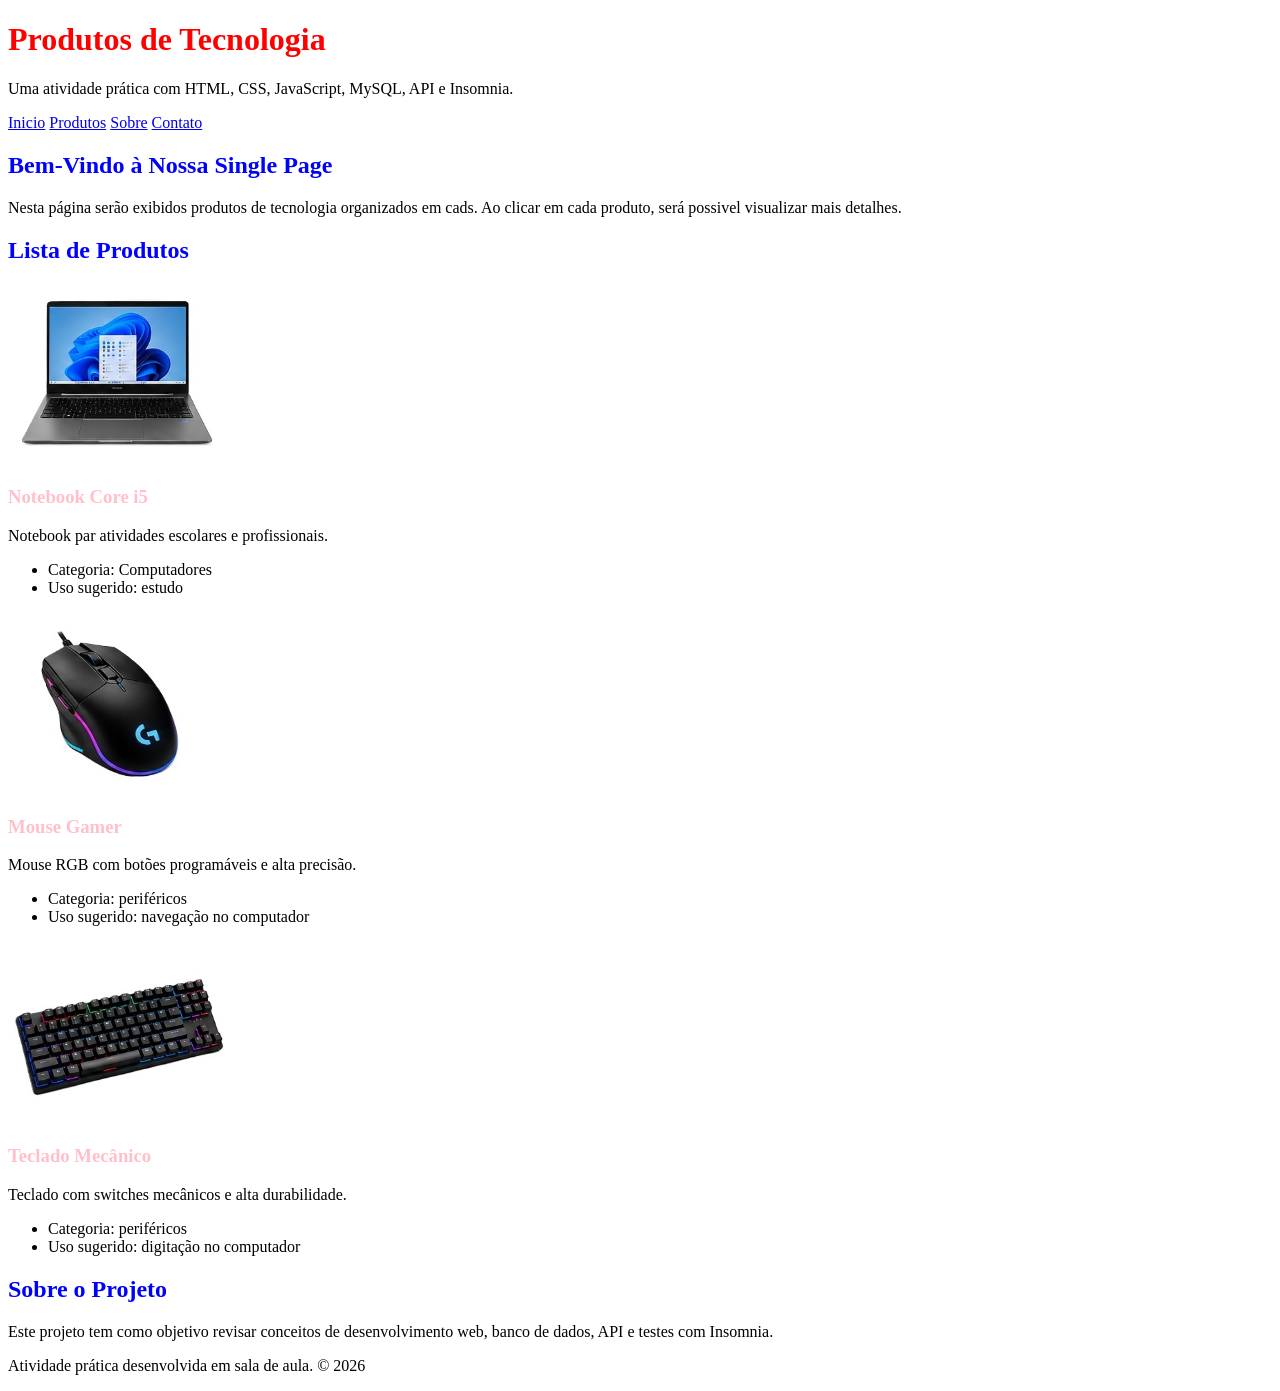
==== index.html @ 00546bfa "Criados os primeiros produtos e inciado o CSS" ====
<!doctype html>

<html lang="pt_BR">
  <head>
    <meta charset="UTF-8" />
    <meta name="viewport" content="width=device-width, initial-scale=1.0" />
    <title>Single Page - Produtos de Tecnologia</title>
    <link rel="stylesheet" href="style.css" />
  </head>

  <body>
    <header>
      <!--Cabeçalho-->
      <h1>Produtos de Tecnologia</h1>

      <p>
        Uma atividade prática com HTML, CSS, JavaScript, MySQL, API e Insomnia.
      </p>
    </header>

    <nav>
      <!--Area de Navegação-->

      <a href="#inicio">Inicio</a>
      <a href="#produtos">Produtos</a>
      <a href="#sobre">Sobre</a>
      <a href="contato.html">Contato</a>
    </nav>

    <main>
      <!--Corpo do Site-->

      <section id="inicio">
        <!--Seção-->
        <!--<article> Cria Subseções-->
        <h2>Bem-Vindo à Nossa Single Page</h2>
        <p>
          Nesta página serão exibidos produtos de tecnologia organizados em
          cads. Ao clicar em cada produto, será possivel visualizar mais
          detalhes.
        </p>
      </section>

      <section id="produtos">
        <!--Seção dos Produtos-->
        <h2>Lista de Produtos</h2>

        <article>
          <!--Representa o primeiro Produto-->
          <img
            src="imagens/notebook-core-i5.jpg"
            alt="Notebook aberto, com teclado e tela visíveis."
            width="220"
            height="180"
          />
          <h3>Notebook Core i5</h3>
          <p>Notebook par atividades escolares e profissionais.</p>
          <ul>
            <li>Categoria: Computadores</li>
            <li>Uso sugerido: estudo</li>
          </ul>
        </article>

        <article>
          <!--Mouse-->
          <img
            src="imagens/mouse-gamer.jpg"
            alt="Mouse preto com cabo e detalhes coloridos."
            width="220"
            height="180"
          />
          <h3>Mouse Gamer</h3>
          <p>Mouse RGB com botões programáveis e alta precisão.</p>

          <ul>
            <li>Categoria: periféricos</li>
            <li>Uso sugerido: navegação no computador</li>
          </ul>
        </article>

        <article>
          <!--Teclado-->
          <img
            src="imagens/teclado-mecanico.jpg"
            alt="Teclado preto com teclas e iluminação
          colorida."
            width="220"
            height="180"
          />
          <h3>Teclado Mecânico</h3>
          <p>Teclado com switches mecânicos e alta durabilidade.</p>
          <ul>
            <li>Categoria: periféricos</li>
            <li>Uso sugerido: digitação no computador</li>
          </ul>
        </article>
      </section>

      <section id="sobre">
        <h2>Sobre o Projeto</h2>
        <p>
          Este projeto tem como objetivo revisar conceitos de desenvolvimento
          web, banco de dados, API e testes com Insomnia.
        </p>
      </section>

      <footer>
        <!--rodapé-->
        <p>Atividade prática desenvolvida em sala de aula. &copy 2026</p>
      </footer>
    </main>
  </body>
</html>
---- style.css ----
/*comentario em linha*/
/*em bloco
*/
h1 {
    color: red;
}

h2 {
    color: blue;
}

h3{
    color: pink;
}
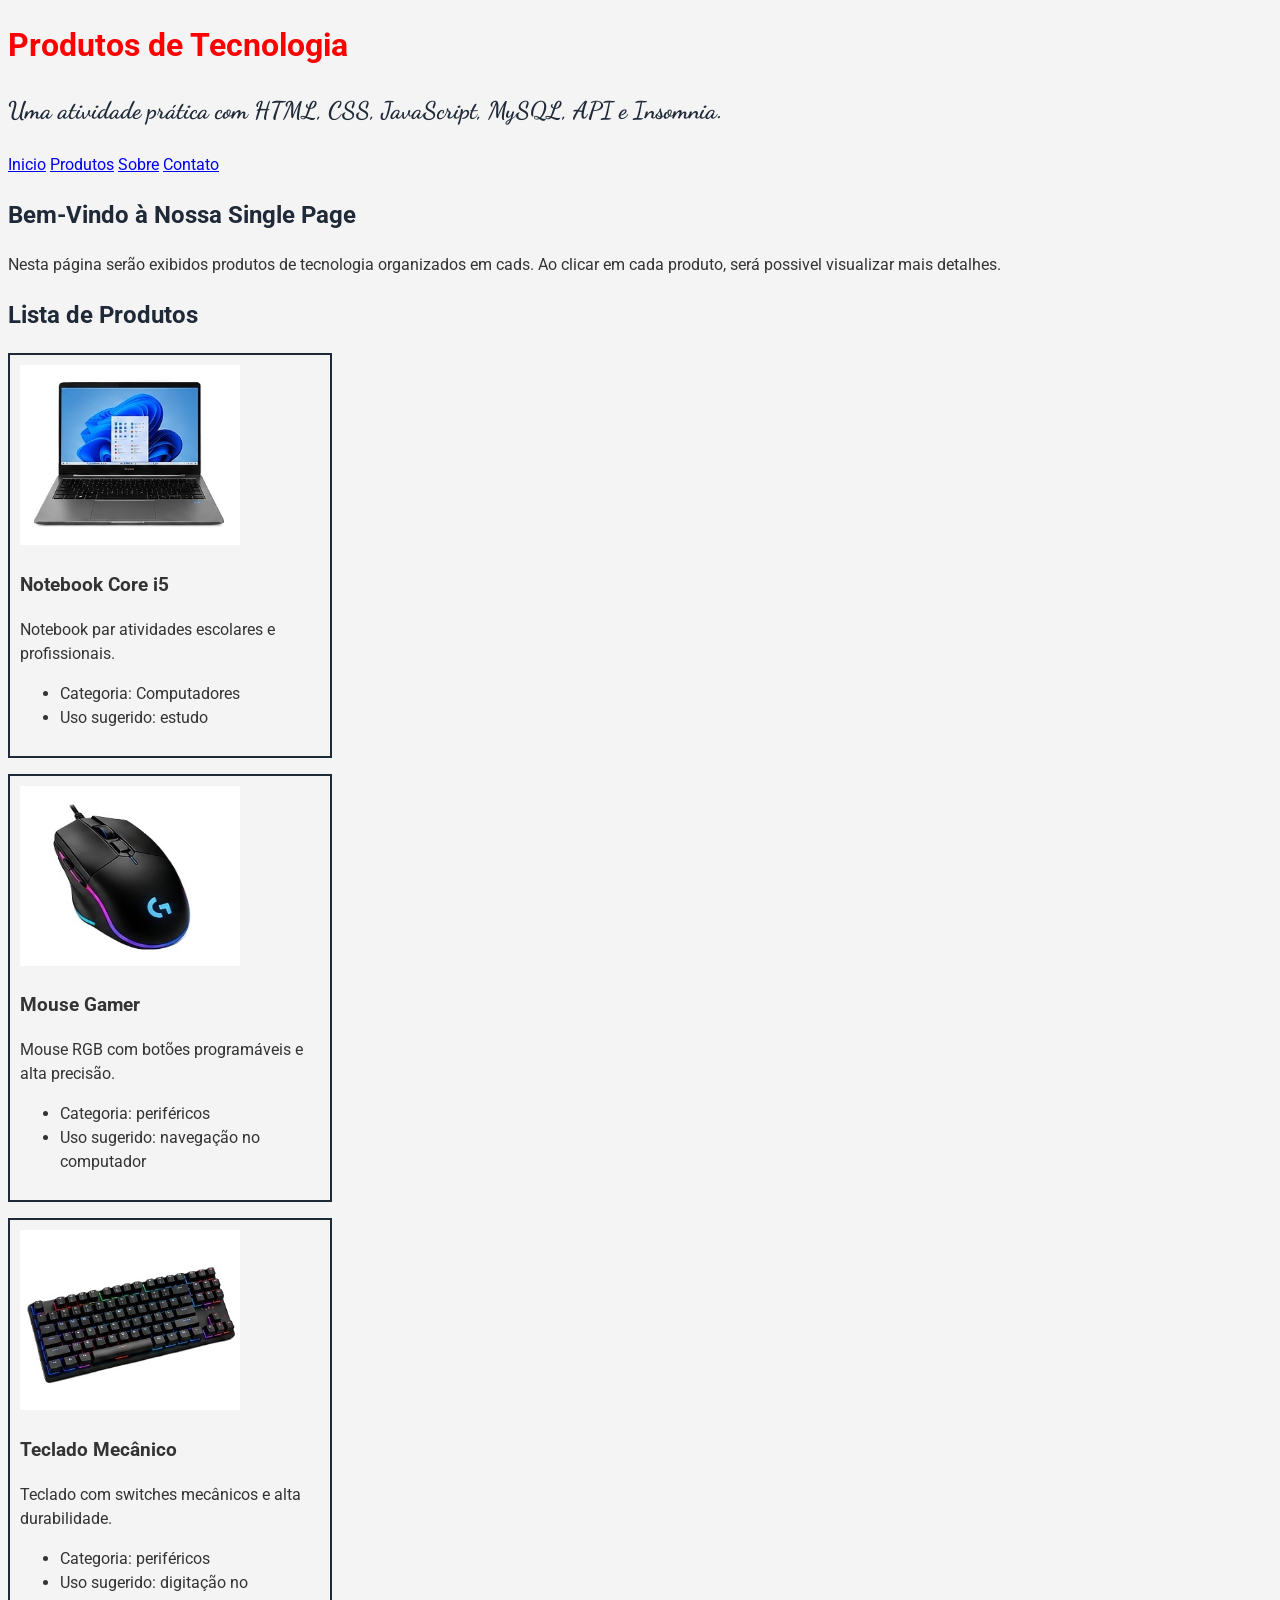
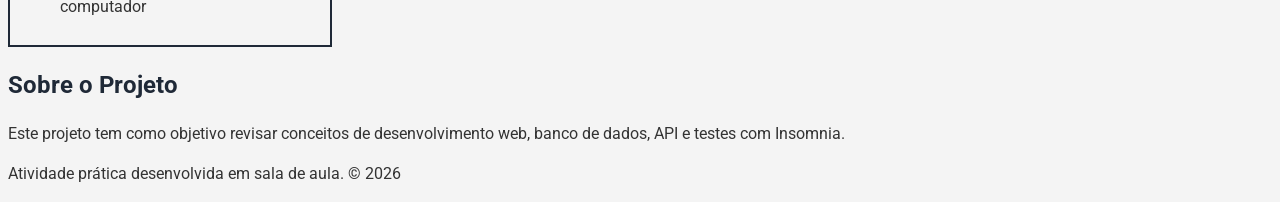
==== commit afe81290: "Importação de Fonts e criação de class" ====
--- a/index.html
+++ b/index.html
@@ -5,6 +5,13 @@
     <meta charset="UTF-8" />
     <meta name="viewport" content="width=device-width, initial-scale=1.0" />
     <title>Single Page - Produtos de Tecnologia</title>
+    <!-- Imoprtação de Fonte no HTML
+    <link rel="preconnect" href="https://fonts.googleapis.com" />
+    <link rel="preconnect" href="https://fonts.gstatic.com" crossorigin />
+    <link
+      href="https://fonts.googleapis.com/css2?family=Roboto:ital,wght@0,100..900;1,100..900&display=swap"
+      rel="stylesheet"
+    />-->
     <link rel="stylesheet" href="style.css" />
   </head>
 
@@ -13,7 +20,7 @@
       <!--Cabeçalho-->
       <h1>Produtos de Tecnologia</h1>
 
-      <p>
+      <p class="destaque">
         Uma atividade prática com HTML, CSS, JavaScript, MySQL, API e Insomnia.
       </p>
     </header>
@@ -109,5 +116,8 @@
         <p>Atividade prática desenvolvida em sala de aula. &copy 2026</p>
       </footer>
     </main>
+    <style>
+
+    </style>
   </body>
 </html>
--- a/style.css
+++ b/style.css
@@ -1,14 +1,40 @@
 /*comentario em linha*/
 /*em bloco
 */
+/*Importação de Fonte via CSS*/
+@import url('https://fonts.googleapis.com/css2?family=Roboto:ital,wght@0,100..900;1,100..900&display=swap');
+@import url('https://fonts.googleapis.com/css2?family=Dancing+Script:wght@400..700&display=swap');
+
+/*Aparência incial do Catálogo*/
+
 h1 {
-    color: red;
+    color: red; /*Cor da Fonte*/
+}
+
+body {
+  font-family: "Roboto", sans-serif; /*Fonte importada e fonte alternativa*/
+  font-size: 16px; /*Tamanho da Fonte*/
+  line-height: 1.5; /*Espaçamento de Linhas*/
+  color:#333333; /*Cor da Fonte*/
+  background-color:#f4f4f4; /*Cor do Fundo*/
 }
 
 h2 {
-    color: blue;
+    color: #1f2937; /*Cor da Fonte*/
 }
 
-h3{
-    color: pink;
+/*quado for chamar uma class 
+utilizamos o . e o nome criado para a class*/
+.destaque {
+    color: #1F2937; /*Cor da Fonte*/
+    font-weight:bold ; /*Peso da Fonte*/
+    font-family: "Dancing Script", cursive; /*Fonte importada e fonte alternativa*/
+    font-size: 24px; /*Tamanho da Fonte*/
+}
+
+article {
+    border: 2px solid #1F2937; /*Adiciona borda*/
+    padding: 10px; /*espaçamento interno - superior, direito, inferior e esquerdo*/
+    margin-bottom: 16px; /*Define margem inferiro*/
+    width: 300px; /*Define a largura*/
 }
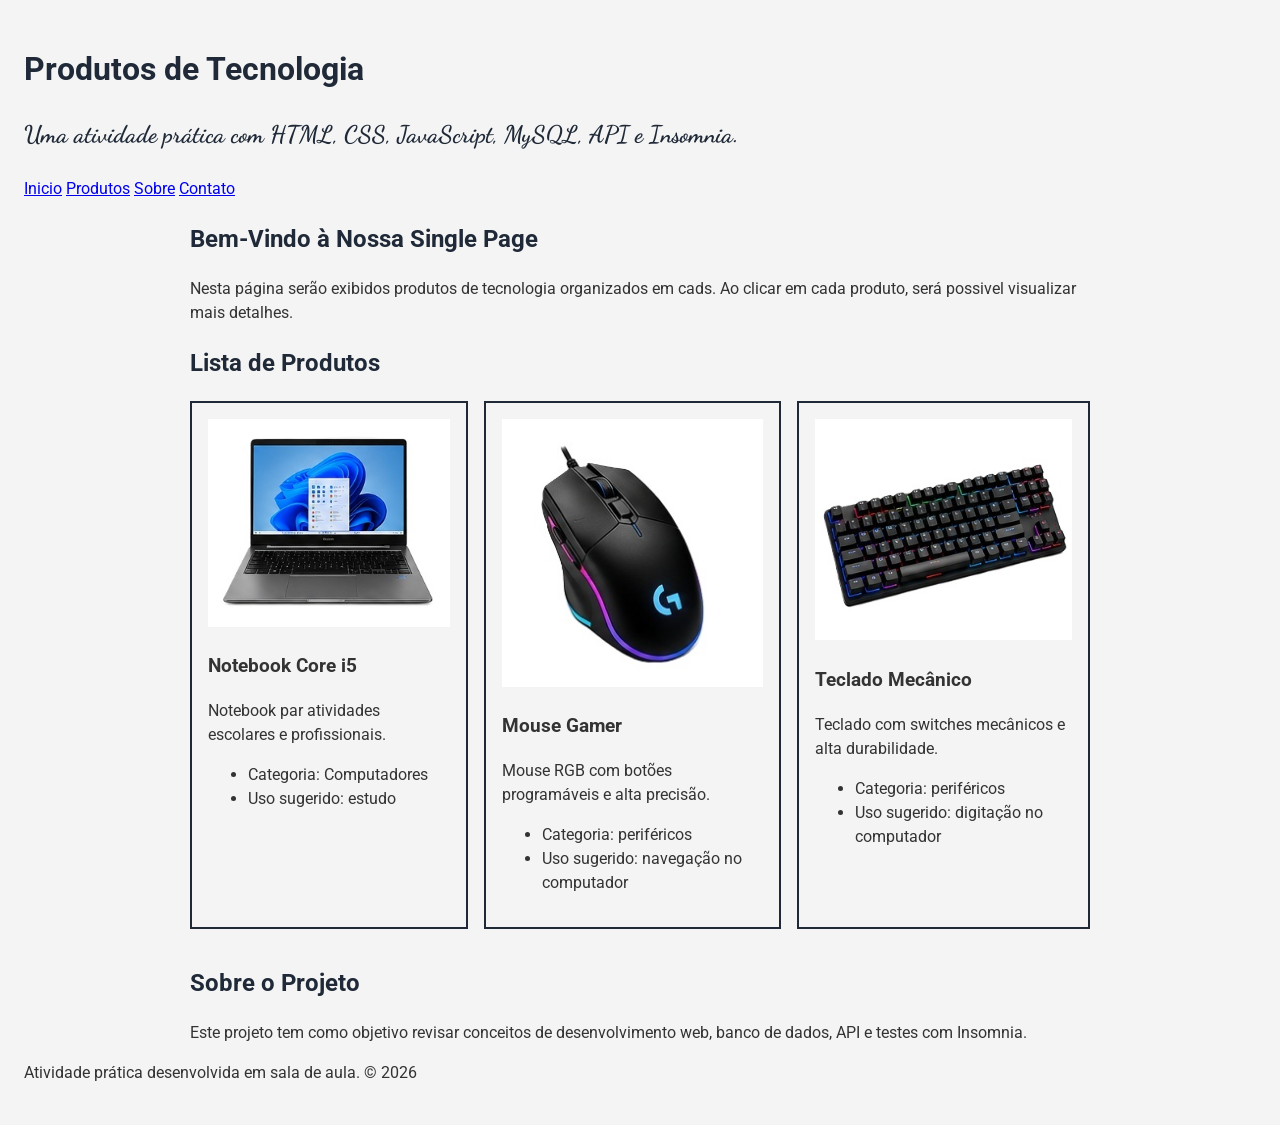
==== commit 5d7b5233: "Criado Div nos produtos e modificado o Display para flex" ====
--- a/index.html
+++ b/index.html
@@ -52,13 +52,14 @@
         <!--Seção dos Produtos-->
         <h2>Lista de Produtos</h2>
 
+        <div class="lista-produtos">
         <article>
           <!--Representa o primeiro Produto-->
           <img
             src="imagens/notebook-core-i5.jpg"
             alt="Notebook aberto, com teclado e tela visíveis."
-            width="220"
-            height="180"
+            width="318"
+            height="273"
           />
           <h3>Notebook Core i5</h3>
           <p>Notebook par atividades escolares e profissionais.</p>
@@ -73,8 +74,8 @@
           <img
             src="imagens/mouse-gamer.jpg"
             alt="Mouse preto com cabo e detalhes coloridos."
-            width="220"
-            height="180"
+            width="318"
+            height="273"
           />
           <h3>Mouse Gamer</h3>
           <p>Mouse RGB com botões programáveis e alta precisão.</p>
@@ -91,8 +92,8 @@
             src="imagens/teclado-mecanico.jpg"
             alt="Teclado preto com teclas e iluminação
           colorida."
-            width="220"
-            height="180"
+            width="318"
+            height="273"
           />
           <h3>Teclado Mecânico</h3>
           <p>Teclado com switches mecânicos e alta durabilidade.</p>
@@ -101,6 +102,7 @@
             <li>Uso sugerido: digitação no computador</li>
           </ul>
         </article>
+        </div>
       </section>
 
       <section id="sobre">
@@ -110,14 +112,10 @@
           web, banco de dados, API e testes com Insomnia.
         </p>
       </section>
-
-      <footer>
-        <!--rodapé-->
-        <p>Atividade prática desenvolvida em sala de aula. &copy 2026</p>
-      </footer>
     </main>
-    <style>
-
-    </style>
+    <footer>
+      <!--rodapé-->
+      <p>Atividade prática desenvolvida em sala de aula. &copy 2026</p>
+    </footer>
   </body>
 </html>
--- a/style.css
+++ b/style.css
@@ -2,39 +2,58 @@
 /*em bloco
 */
 /*Importação de Fonte via CSS*/
-@import url('https://fonts.googleapis.com/css2?family=Roboto:ital,wght@0,100..900;1,100..900&display=swap');
-@import url('https://fonts.googleapis.com/css2?family=Dancing+Script:wght@400..700&display=swap');
+@import url("https://fonts.googleapis.com/css2?family=Roboto:ital,wght@0,100..900;1,100..900&display=swap");
+@import url("https://fonts.googleapis.com/css2?family=Dancing+Script:wght@400..700&display=swap");
 
 /*Aparência incial do Catálogo*/
 
-h1 {
-    color: red; /*Cor da Fonte*/
-}
-
 body {
+  margin: 0; /* Zera as margems apliando - superior, direito, inferior e esquerdo*/
+  padding: 24px; /*espaçamento interno - superior, direito, inferior e esquerdo*/
   font-family: "Roboto", sans-serif; /*Fonte importada e fonte alternativa*/
   font-size: 16px; /*Tamanho da Fonte*/
   line-height: 1.5; /*Espaçamento de Linhas*/
-  color:#333333; /*Cor da Fonte*/
-  background-color:#f4f4f4; /*Cor do Fundo*/
+  color: #333333; /*Cor da Fonte*/
+  background-color: #f4f4f4; /*Cor do Fundo*/
+}
+
+main{
+    max-width: 900px; /*Define o espaço maximo da largura */
+    margin: 0 auto; /*Zera a margem superior/inferior e deixa automatica a direita/esquerda */
+}
+
+h1 {
+  color:#1f2937 /*Cor da Fonte*/
 }
 
 h2 {
-    color: #1f2937; /*Cor da Fonte*/
+  color: #1f2937; /*Cor da Fonte*/
 }
 
 /*quado for chamar uma class 
 utilizamos o . e o nome criado para a class*/
 .destaque {
-    color: #1F2937; /*Cor da Fonte*/
-    font-weight:bold ; /*Peso da Fonte*/
-    font-family: "Dancing Script", cursive; /*Fonte importada e fonte alternativa*/
-    font-size: 24px; /*Tamanho da Fonte*/
+  color: #1f2937; /*Cor da Fonte*/
+  font-weight: bold; /*Peso da Fonte*/
+  font-family:
+    "Dancing Script", cursive; /*Fonte importada e fonte alternativa*/
+  font-size: 24px; /*Tamanho da Fonte*/
 }
 
 article {
-    border: 2px solid #1F2937; /*Adiciona borda*/
-    padding: 10px; /*espaçamento interno - superior, direito, inferior e esquerdo*/
-    margin-bottom: 16px; /*Define margem inferiro*/
-    width: 300px; /*Define a largura*/
+  border: 2px solid #1f2937; /*Adiciona borda*/
+  padding: 16px; /*espaçamento interno - superior, direito, inferior e esquerdo*/
+  margin-bottom: 16px; /*Define margem inferiro*/
+  width: auto; /*Define a largura*/
+  box-sizing: border-box; /*Garante que o tamanho fique dentro do tamanho definido*/
+}
+
+img {
+    max-width: 100%; /*Ocupa largura maxima disponivel no elemento*/
+    height: auto; /*Define automatico de acodo com a largura*/
+}
+
+.lista-produtos{
+    display: flex;/*Muda o Display para Flexivel, colocando os elementos lado a lado*/
+    gap: 16px; /* Cria espaçamento entre os elementos*/
 }
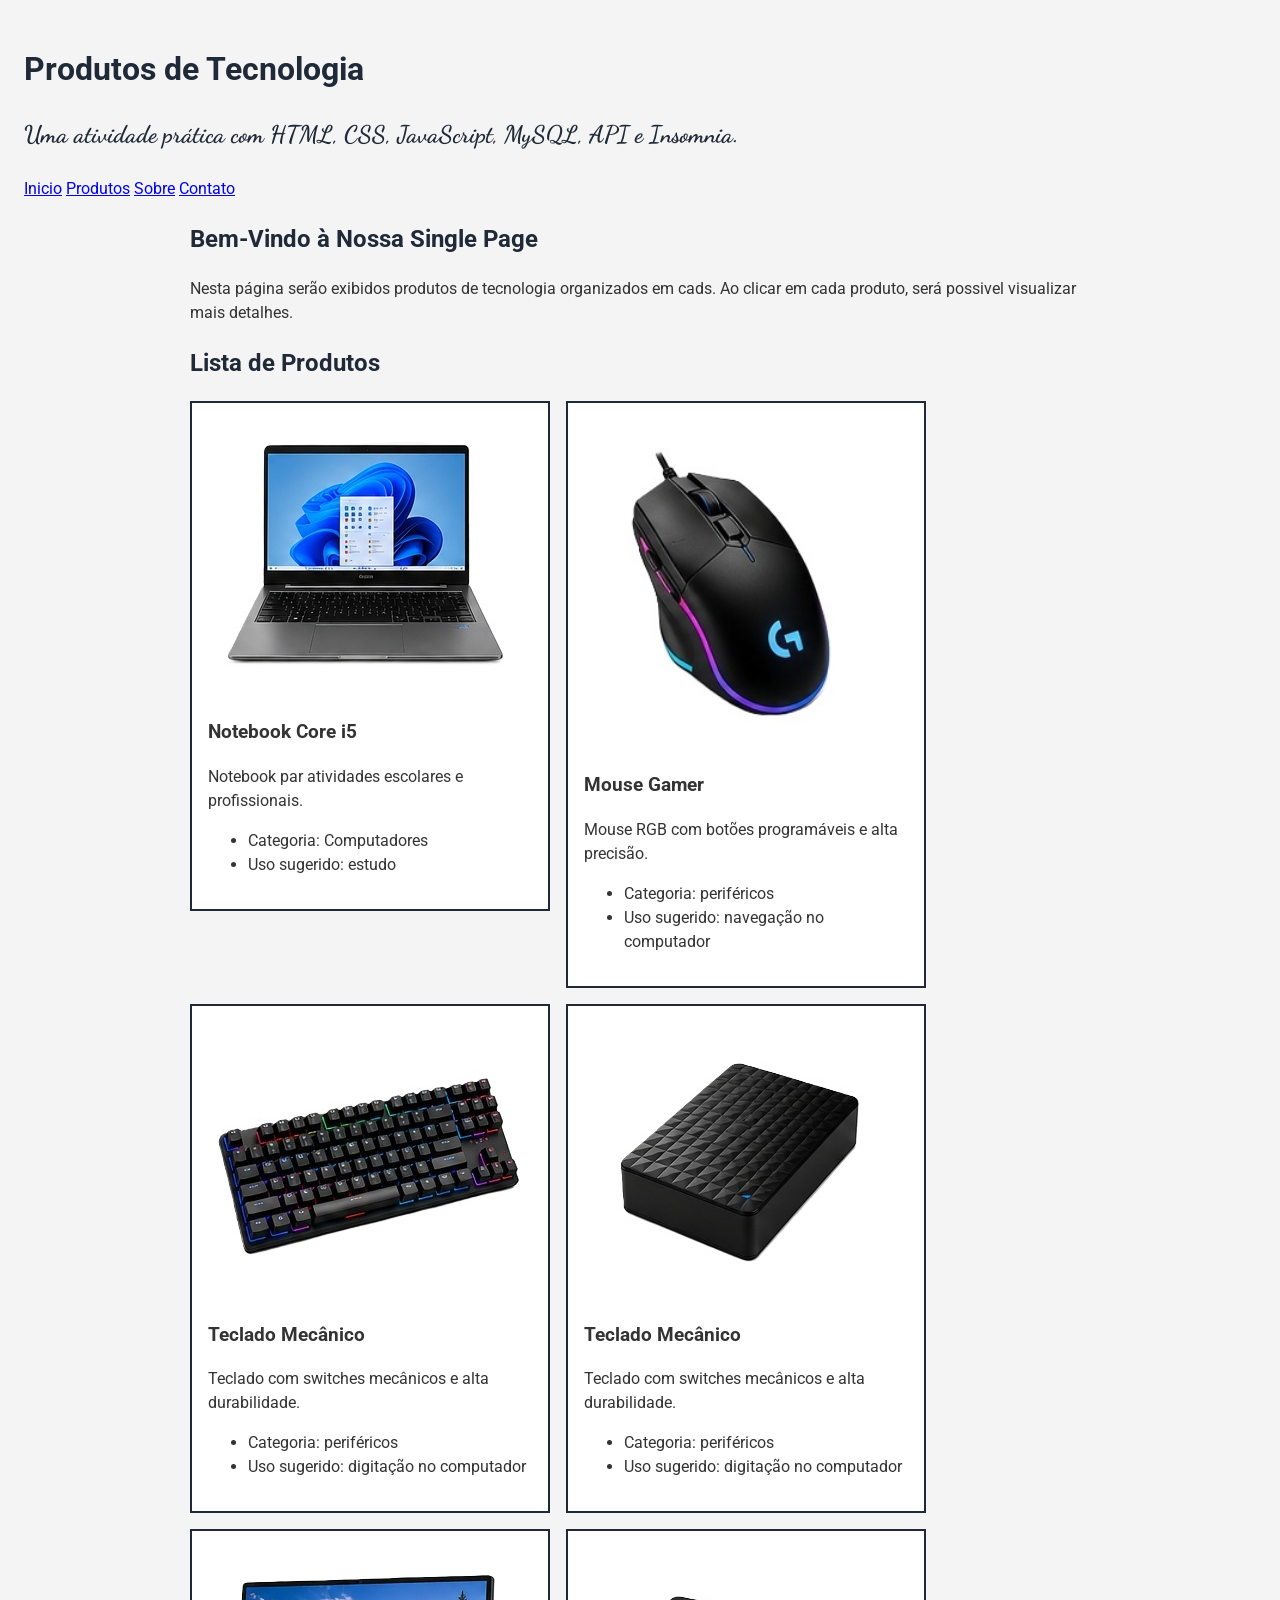
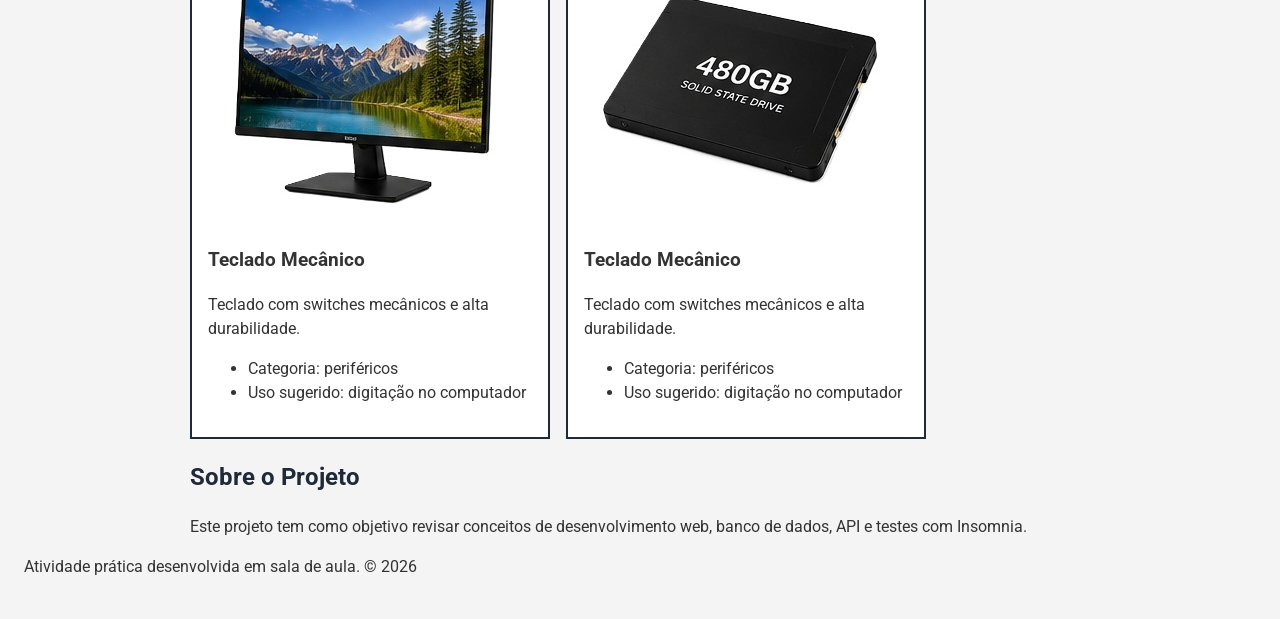
==== commit 7128ef86: "Controlado a quebra da Linha e alinhado com flex-start" ====
--- a/index.html
+++ b/index.html
@@ -102,6 +102,57 @@
             <li>Uso sugerido: digitação no computador</li>
           </ul>
         </article>
+
+        <article>
+          <!--Teclado-->
+          <img
+            src="imagens/hd-externo-1tb.jpg"
+            alt="Teclado preto com teclas e iluminação
+          colorida."
+            width="318"
+            height="273"
+          />
+          <h3>Teclado Mecânico</h3>
+          <p>Teclado com switches mecânicos e alta durabilidade.</p>
+          <ul>
+            <li>Categoria: periféricos</li>
+            <li>Uso sugerido: digitação no computador</li>
+          </ul>
+        </article>
+
+        <article>
+          <!--Teclado-->
+          <img
+            src="imagens/monitor-24-polegadas.jpg"
+            alt="Teclado preto com teclas e iluminação
+          colorida."
+            width="318"
+            height="273"
+          />
+          <h3>Teclado Mecânico</h3>
+          <p>Teclado com switches mecânicos e alta durabilidade.</p>
+          <ul>
+            <li>Categoria: periféricos</li>
+            <li>Uso sugerido: digitação no computador</li>
+          </ul>
+        </article>
+
+        <article>
+          <!--Teclado-->
+          <img
+            src="imagens/ssd-480gb.jpg"
+            alt="Teclado preto com teclas e iluminação
+          colorida."
+            width="318"
+            height="273"
+          />
+          <h3>Teclado Mecânico</h3>
+          <p>Teclado com switches mecânicos e alta durabilidade.</p>
+          <ul>
+            <li>Categoria: periféricos</li>
+            <li>Uso sugerido: digitação no computador</li>
+          </ul>
+        </article>
         </div>
       </section>
 
--- a/style.css
+++ b/style.css
@@ -17,13 +17,13 @@
   background-color: #f4f4f4; /*Cor do Fundo*/
 }
 
-main{
-    max-width: 900px; /*Define o espaço maximo da largura */
-    margin: 0 auto; /*Zera a margem superior/inferior e deixa automatica a direita/esquerda */
+main {
+  max-width: 900px; /*Define o espaço maximo da largura */
+  margin: 0 auto; /*Zera a margem superior/inferior e deixa automatica a direita/esquerda */
 }
 
 h1 {
-  color:#1f2937 /*Cor da Fonte*/
+  color: #1f2937; /*Cor da Fonte*/
 }
 
 h2 {
@@ -43,17 +43,21 @@
 article {
   border: 2px solid #1f2937; /*Adiciona borda*/
   padding: 16px; /*espaçamento interno - superior, direito, inferior e esquerdo*/
-  margin-bottom: 16px; /*Define margem inferiro*/
-  width: auto; /*Define a largura*/
+  margin-bottom: 0; /*Define margem inferiro*/
+  width: 360px; /*Define a largura*/
+  max-width: 100%; /*Ocupa o espaço disponivel*/
   box-sizing: border-box; /*Garante que o tamanho fique dentro do tamanho definido*/
+  background-color: #ffffff; /*Cor do Fundo*/
 }
 
 img {
-    max-width: 100%; /*Ocupa largura maxima disponivel no elemento*/
-    height: auto; /*Define automatico de acodo com a largura*/
+  max-width: 100%; /*Ocupa largura maxima disponivel no elemento*/
+  height: auto; /*Define automatico de acodo com a largura*/
 }
 
-.lista-produtos{
-    display: flex;/*Muda o Display para Flexivel, colocando os elementos lado a lado*/
-    gap: 16px; /* Cria espaçamento entre os elementos*/
-}+.lista-produtos {
+  display: flex; /*Muda o Display para Flexivel, colocando os elementos lado a lado*/
+  gap: 16px; /* Cria espaçamento entre os elementos*/
+  flex-wrap: wrap; /*controla a quebra de linha */
+  align-items: flex-start;
+}
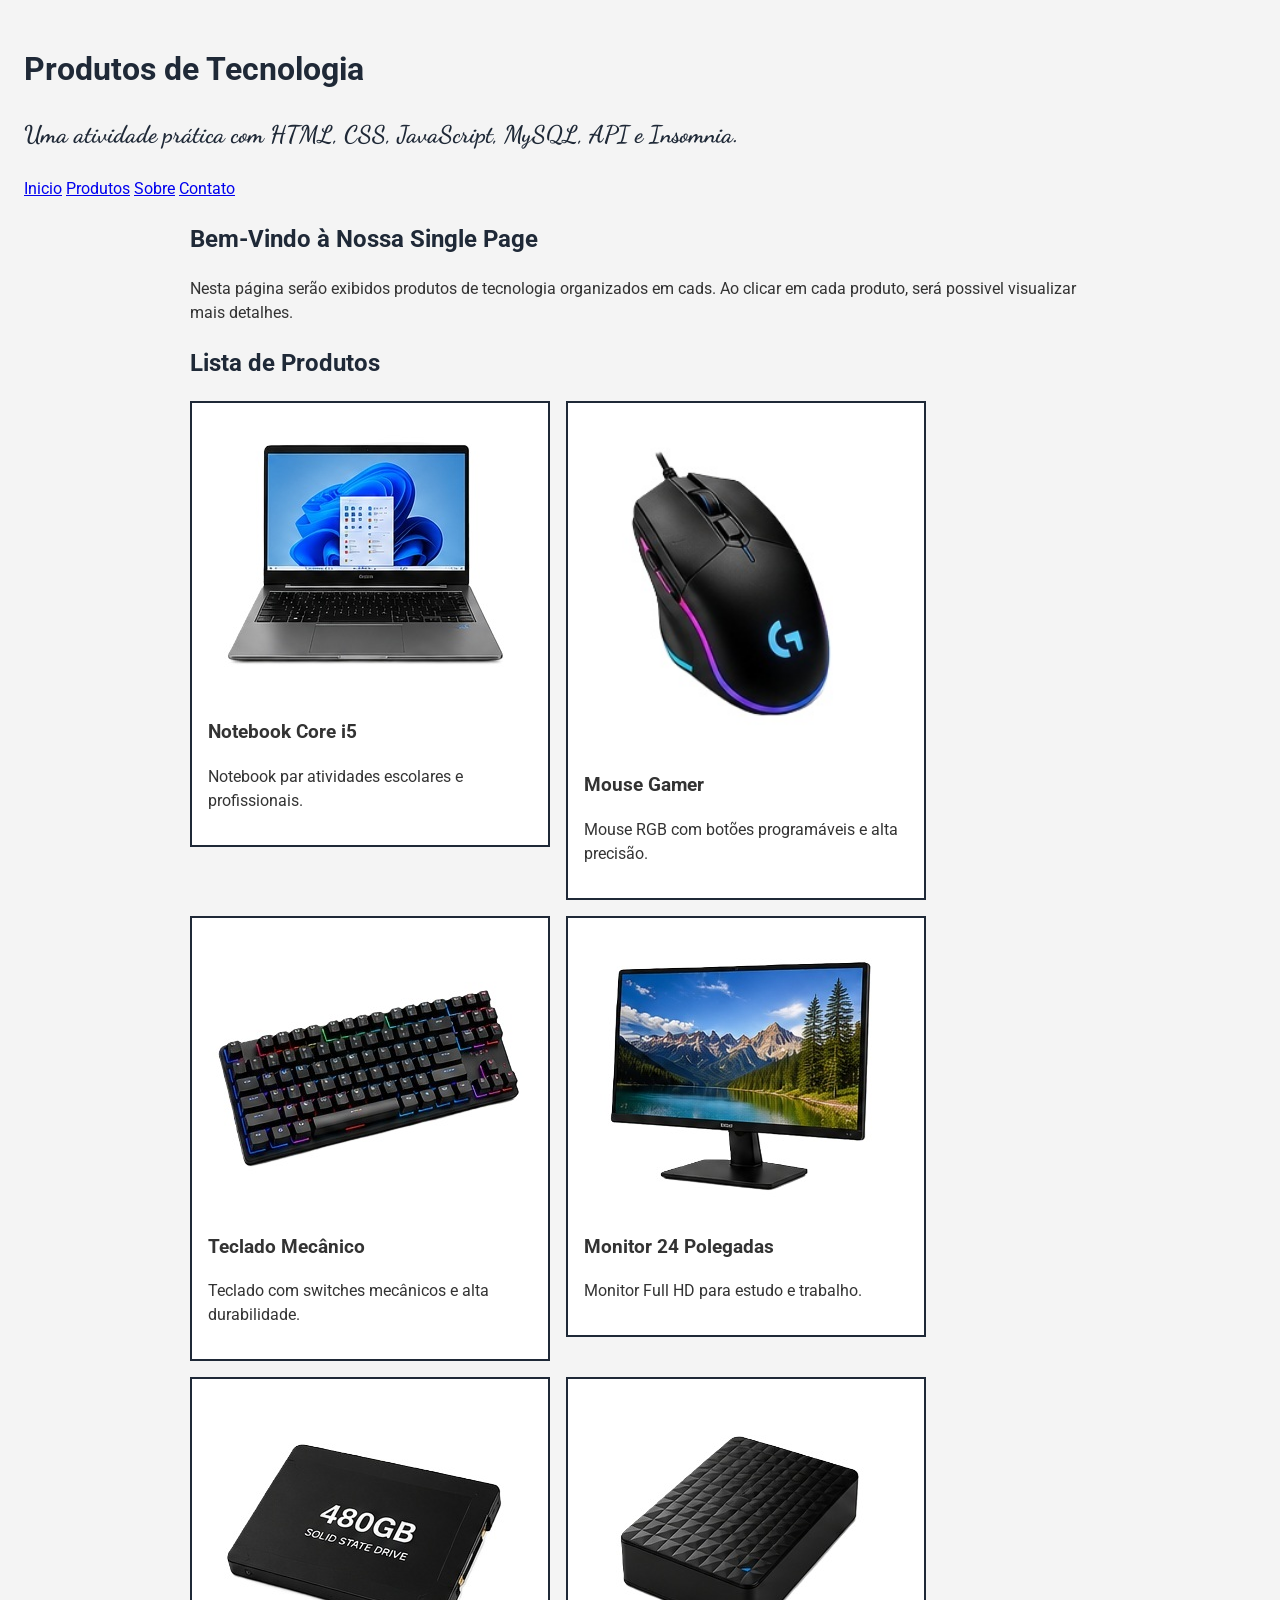
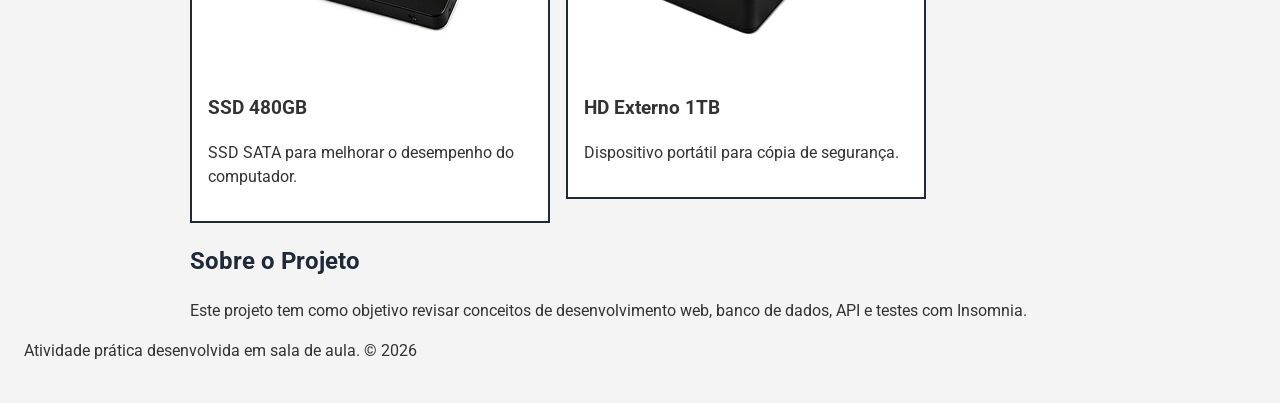
==== commit b2735be7: "Romevido lista dos produtos e organizado nome, imagem, titulo e alternativo a imgem" ====
--- a/index.html
+++ b/index.html
@@ -53,106 +53,79 @@
         <h2>Lista de Produtos</h2>
 
         <div class="lista-produtos">
-        <article>
-          <!--Representa o primeiro Produto-->
-          <img
-            src="imagens/notebook-core-i5.jpg"
-            alt="Notebook aberto, com teclado e tela visíveis."
-            width="318"
-            height="273"
-          />
-          <h3>Notebook Core i5</h3>
-          <p>Notebook par atividades escolares e profissionais.</p>
-          <ul>
-            <li>Categoria: Computadores</li>
-            <li>Uso sugerido: estudo</li>
-          </ul>
-        </article>
+          <article>
+            <!--Representa o primeiro Produto-->
+            <!--Notebook-->
+            <img
+              src="imagens/notebook-core-i5.jpg"
+              alt="Notebook aberto, com teclado e tela visíveis."
+              width="318"
+              height="273"
+            />
+            <h3>Notebook Core i5</h3>
+            <p>Notebook par atividades escolares e profissionais.</p>
+          </article>
 
-        <article>
-          <!--Mouse-->
-          <img
-            src="imagens/mouse-gamer.jpg"
-            alt="Mouse preto com cabo e detalhes coloridos."
-            width="318"
-            height="273"
-          />
-          <h3>Mouse Gamer</h3>
-          <p>Mouse RGB com botões programáveis e alta precisão.</p>
+          <article>
+            <!--Mouse-->
+            <img
+              src="imagens/mouse-gamer.jpg"
+              alt="Mouse preto com cabo e detalhes coloridos."
+              width="318"
+              height="273"
+            />
+            <h3>Mouse Gamer</h3>
+            <p>Mouse RGB com botões programáveis e alta precisão.</p>
+          </article>
 
-          <ul>
-            <li>Categoria: periféricos</li>
-            <li>Uso sugerido: navegação no computador</li>
-          </ul>
-        </article>
+          <article>
+            <!--Teclado-->
+            <img
+              src="imagens/teclado-mecanico.jpg"
+              alt="Teclado preto com teclas e iluminação
+          colorida."
+              width="318"
+              height="273"
+            />
+            <h3>Teclado Mecânico</h3>
+            <p>Teclado com switches mecânicos e alta durabilidade.</p>
+          </article>
 
-        <article>
-          <!--Teclado-->
-          <img
-            src="imagens/teclado-mecanico.jpg"
-            alt="Teclado preto com teclas e iluminação
-          colorida."
-            width="318"
-            height="273"
-          />
-          <h3>Teclado Mecânico</h3>
-          <p>Teclado com switches mecânicos e alta durabilidade.</p>
-          <ul>
-            <li>Categoria: periféricos</li>
-            <li>Uso sugerido: digitação no computador</li>
-          </ul>
-        </article>
+          <article>
+            <!--Monitor-->
+            <img
+              src="imagens/monitor-24-polegadas.jpg"
+              alt="Monitor preto com base, exibindo uma paisagem na tela"
+              width="318"
+              height="273"
+            />
+            <h3>Monitor 24 Polegadas</h3>
+            <p>Monitor Full HD para estudo e trabalho.</p>
+          </article>
 
-        <article>
-          <!--Teclado-->
-          <img
-            src="imagens/hd-externo-1tb.jpg"
-            alt="Teclado preto com teclas e iluminação
-          colorida."
-            width="318"
-            height="273"
-          />
-          <h3>Teclado Mecânico</h3>
-          <p>Teclado com switches mecânicos e alta durabilidade.</p>
-          <ul>
-            <li>Categoria: periféricos</li>
-            <li>Uso sugerido: digitação no computador</li>
-          </ul>
-        </article>
+          <article>
+            <!--SSD 480GB-->
+            <img
+              src="imagens/ssd-480gb.jpg"
+              alt="Unidade SSD preta com a inscrição 480GB na parte superior."
+              width="318"
+              height="273"
+            />
+            <h3>SSD 480GB</h3>
+            <p>SSD SATA para melhorar o desempenho do computador.</p>
+          </article>
 
-        <article>
-          <!--Teclado-->
-          <img
-            src="imagens/monitor-24-polegadas.jpg"
-            alt="Teclado preto com teclas e iluminação
-          colorida."
-            width="318"
-            height="273"
-          />
-          <h3>Teclado Mecânico</h3>
-          <p>Teclado com switches mecânicos e alta durabilidade.</p>
-          <ul>
-            <li>Categoria: periféricos</li>
-            <li>Uso sugerido: digitação no computador</li>
-          </ul>
-        </article>
-
-        <article>
-          <!--Teclado-->
-          <img
-            src="imagens/ssd-480gb.jpg"
-            alt="Teclado preto com teclas e iluminação
-          colorida."
-            width="318"
-            height="273"
-          />
-          <h3>Teclado Mecânico</h3>
-          <p>Teclado com switches mecânicos e alta durabilidade.</p>
-          <ul>
-            <li>Categoria: periféricos</li>
-            <li>Uso sugerido: digitação no computador</li>
-          </ul>
-        </article>
+          <article>
+            <!--HD 1TB-->
+            <img
+              src="imagens/hd-externo-1tb.jpg"
+              alt="HD externo preto textura geométrica na parte superior"
+              width="318"
+              height="273"
+            />
+            <h3>HD Externo 1TB</h3>
+            <p>Dispositivo portátil para cópia de segurança.</p>
+          </article>
         </div>
       </section>
 
--- a/style.css
+++ b/style.css
@@ -43,7 +43,7 @@
 article {
   border: 2px solid #1f2937; /*Adiciona borda*/
   padding: 16px; /*espaçamento interno - superior, direito, inferior e esquerdo*/
-  margin-bottom: 0; /*Define margem inferiro*/
+  margin-bottom: 0; /*Define margem*/
   width: 360px; /*Define a largura*/
   max-width: 100%; /*Ocupa o espaço disponivel*/
   box-sizing: border-box; /*Garante que o tamanho fique dentro do tamanho definido*/
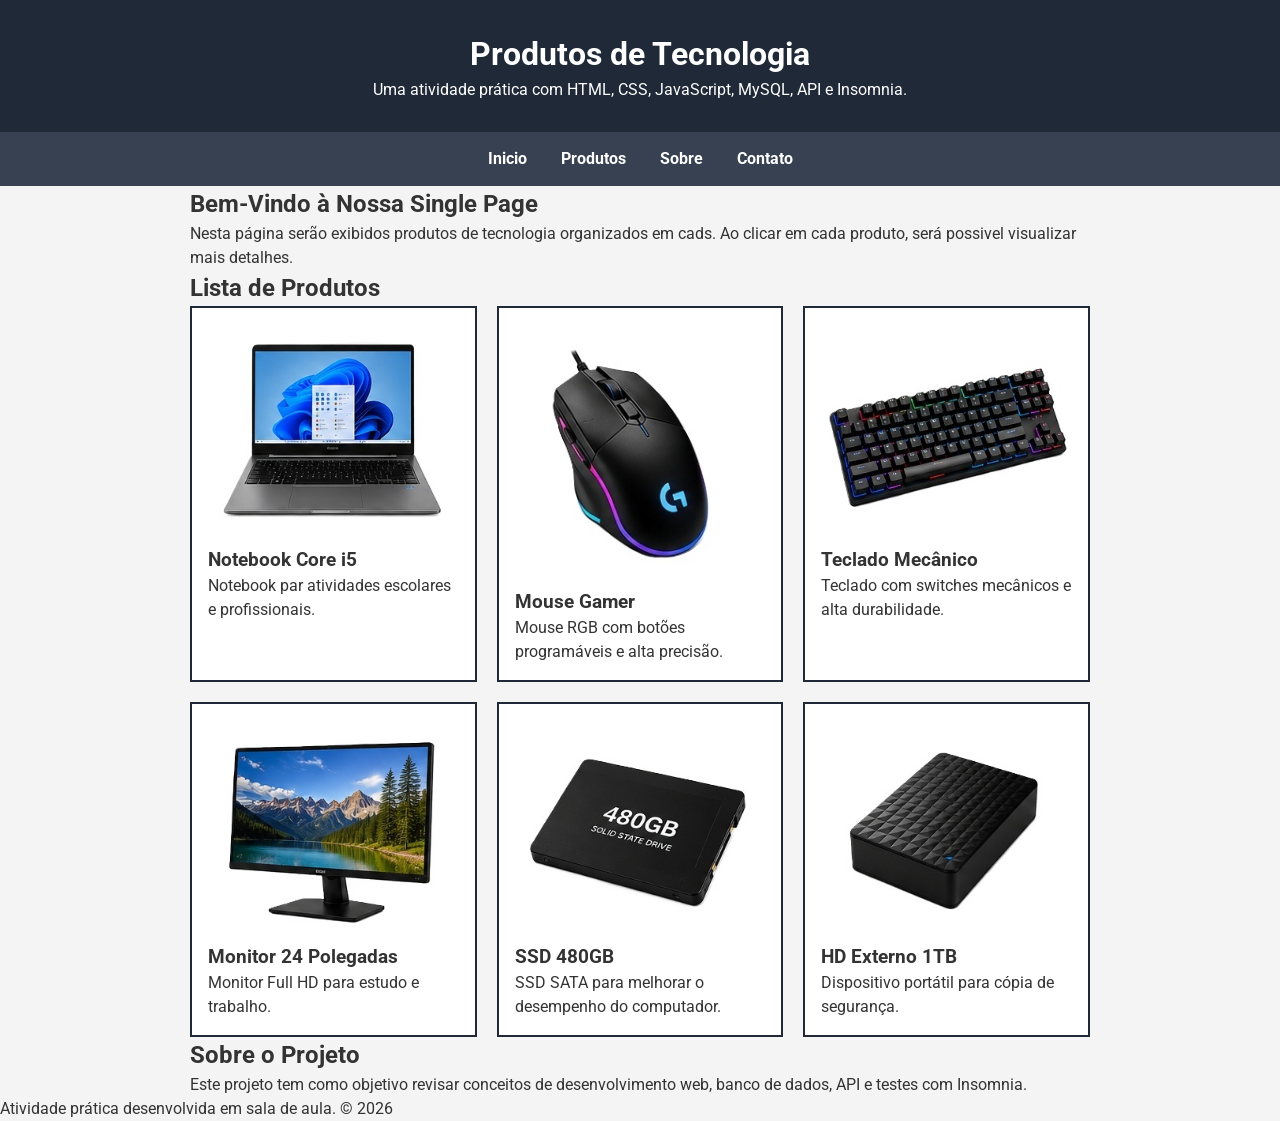
==== commit 87196ea3: "Modificações no CSS, reset com *, estilos no Cabeçalho e modificações nas class" ====
--- a/index.html
+++ b/index.html
@@ -52,8 +52,8 @@
         <!--Seção dos Produtos-->
         <h2>Lista de Produtos</h2>
 
-        <div class="lista-produtos">
-          <article>
+        <div id="listaProdutos" class="grid">
+          <article class="card">
             <!--Representa o primeiro Produto-->
             <!--Notebook-->
             <img
@@ -66,7 +66,7 @@
             <p>Notebook par atividades escolares e profissionais.</p>
           </article>
 
-          <article>
+          <article class="card">
             <!--Mouse-->
             <img
               src="imagens/mouse-gamer.jpg"
@@ -78,7 +78,7 @@
             <p>Mouse RGB com botões programáveis e alta precisão.</p>
           </article>
 
-          <article>
+          <article class="card">
             <!--Teclado-->
             <img
               src="imagens/teclado-mecanico.jpg"
@@ -91,7 +91,7 @@
             <p>Teclado com switches mecânicos e alta durabilidade.</p>
           </article>
 
-          <article>
+          <article class="card">
             <!--Monitor-->
             <img
               src="imagens/monitor-24-polegadas.jpg"
@@ -103,7 +103,7 @@
             <p>Monitor Full HD para estudo e trabalho.</p>
           </article>
 
-          <article>
+          <article class="card">
             <!--SSD 480GB-->
             <img
               src="imagens/ssd-480gb.jpg"
@@ -115,7 +115,7 @@
             <p>SSD SATA para melhorar o desempenho do computador.</p>
           </article>
 
-          <article>
+          <article class="card">
             <!--HD 1TB-->
             <img
               src="imagens/hd-externo-1tb.jpg"
--- a/style.css
+++ b/style.css
@@ -1,14 +1,32 @@
 /*comentario em linha*/
-/*em bloco
+/*
+em bloco
 */
+
+/*quado for chamar uma class 
+utilizamos o . e o nome criado para a class
+*/
+
+
 /*Importação de Fonte via CSS*/
 @import url("https://fonts.googleapis.com/css2?family=Roboto:ital,wght@0,100..900;1,100..900&display=swap");
 @import url("https://fonts.googleapis.com/css2?family=Dancing+Script:wght@400..700&display=swap");
 
+
+/*Controle dos espaçoes iniciais*/
+/*Seletor * é o seletor universal*/
+*{
+  margin: 0; /*zerar as margens*/
+  padding: 0;/*zerar os paddings*/
+  box-sizing: border-box; /*defini os calculos pelo border-box*/
+}
+
+
 /*Aparência incial do Catálogo*/
 
 body {
-  margin: 0; /* Zera as margems apliando - superior, direito, inferior e esquerdo*/
+  /*removido margin e padding*/
+ /* margin: 0; /* Zera as margems apliando - superior, direito, inferior e esquerdo
   padding: 24px; /*espaçamento interno - superior, direito, inferior e esquerdo*/
   font-family: "Roboto", sans-serif; /*Fonte importada e fonte alternativa*/
   font-size: 16px; /*Tamanho da Fonte*/
@@ -22,29 +40,54 @@
   margin: 0 auto; /*Zera a margem superior/inferior e deixa automatica a direita/esquerda */
 }
 
+header{
+  background-color:#1f2937; /*cor do fundo*/
+  color: #ffffff; /*cor da fonte*/
+  text-align: center; /*alinha os textos ao centro*/
+  padding: 30px; /* espaçamento para descolar o texto em ambas direções*/
+}
+
+nav{
+  background-color: #374151;
+  text-align: center;
+  padding: 15px;
+}
+
+nav a {
+  color: #ffffff;
+  text-decoration: none; /*remove a linha do link*/
+  font-weight: bold; /*destaca a fonte "negrito"*/
+  margin: 0 15px; /*0 superior e inferior 15px esquerda e direita*/
+}
+
+nav a:hover{
+  color: #fbbf24;
+}
+
+/*
 h1 {
-  color: #1f2937; /*Cor da Fonte*/
+  color: #1f2937; Cor da Fonte
 }
 
 h2 {
-  color: #1f2937; /*Cor da Fonte*/
-}
+  color: #1f2937; Cor da Fonte
+}*/
 
 /*quado for chamar uma class 
-utilizamos o . e o nome criado para a class*/
-.destaque {
-  color: #1f2937; /*Cor da Fonte*/
-  font-weight: bold; /*Peso da Fonte*/
+utilizamos o . e o nome criado para a class
+/*.destaque {
+  color: #1f2937; Cor da Fonte
+  font-weight: bold; Peso da Fonte
   font-family:
-    "Dancing Script", cursive; /*Fonte importada e fonte alternativa*/
-  font-size: 24px; /*Tamanho da Fonte*/
-}
+    "Dancing Script", cursive; Fonte importada e fonte alternativa
+  font-size: 24px; Tamanho da Fonte
+}*/
 
-article {
+.card {
   border: 2px solid #1f2937; /*Adiciona borda*/
   padding: 16px; /*espaçamento interno - superior, direito, inferior e esquerdo*/
   margin-bottom: 0; /*Define margem*/
-  width: 360px; /*Define a largura*/
+  width: auto; /*Define a largura*/
   max-width: 100%; /*Ocupa o espaço disponivel*/
   box-sizing: border-box; /*Garante que o tamanho fique dentro do tamanho definido*/
   background-color: #ffffff; /*Cor do Fundo*/
@@ -55,9 +98,39 @@
   height: auto; /*Define automatico de acodo com a largura*/
 }
 
-.lista-produtos {
-  display: flex; /*Muda o Display para Flexivel, colocando os elementos lado a lado*/
-  gap: 16px; /* Cria espaçamento entre os elementos*/
-  flex-wrap: wrap; /*controla a quebra de linha */
+/*modificado depois para class grid*/
+/*.lista-produtos {
+  display: flex; Muda o Display para Flexivel, colocando os elementos lado a lado
+  flex-wrap: wrap; controla a quebra de linha
+  display: grid;
+  grid-template-columns: 1fr 1fr 1fr; cria as colunas cada uma representada pela mesma fração
+  grid-template-columns: repeat(3, 1fr);
+  gap: 16px; Cria espaçamento entre os elementos
   align-items: flex-start;
+  min-width: 0;
+}*/
+
+.grid{
+  display: grid;
+  grid-template-columns: repeat(3, 1fr);
+  gap: 20px;
 }
+
+
+/*Abaixo dos 900px*/
+@media(max-width: 900px){
+  .grid{
+    grid-template-columns: repeat(2, 1fr);
+  }
+}
+
+/*abaixo de 440px*/
+/*está para resolução do iPhone 16 Pro Max para testes*/
+@media(max-width: 440px){
+  h1{
+    color: red;
+  }
+  .grid{
+  grid-template-columns: 1fr;
+  }
+}
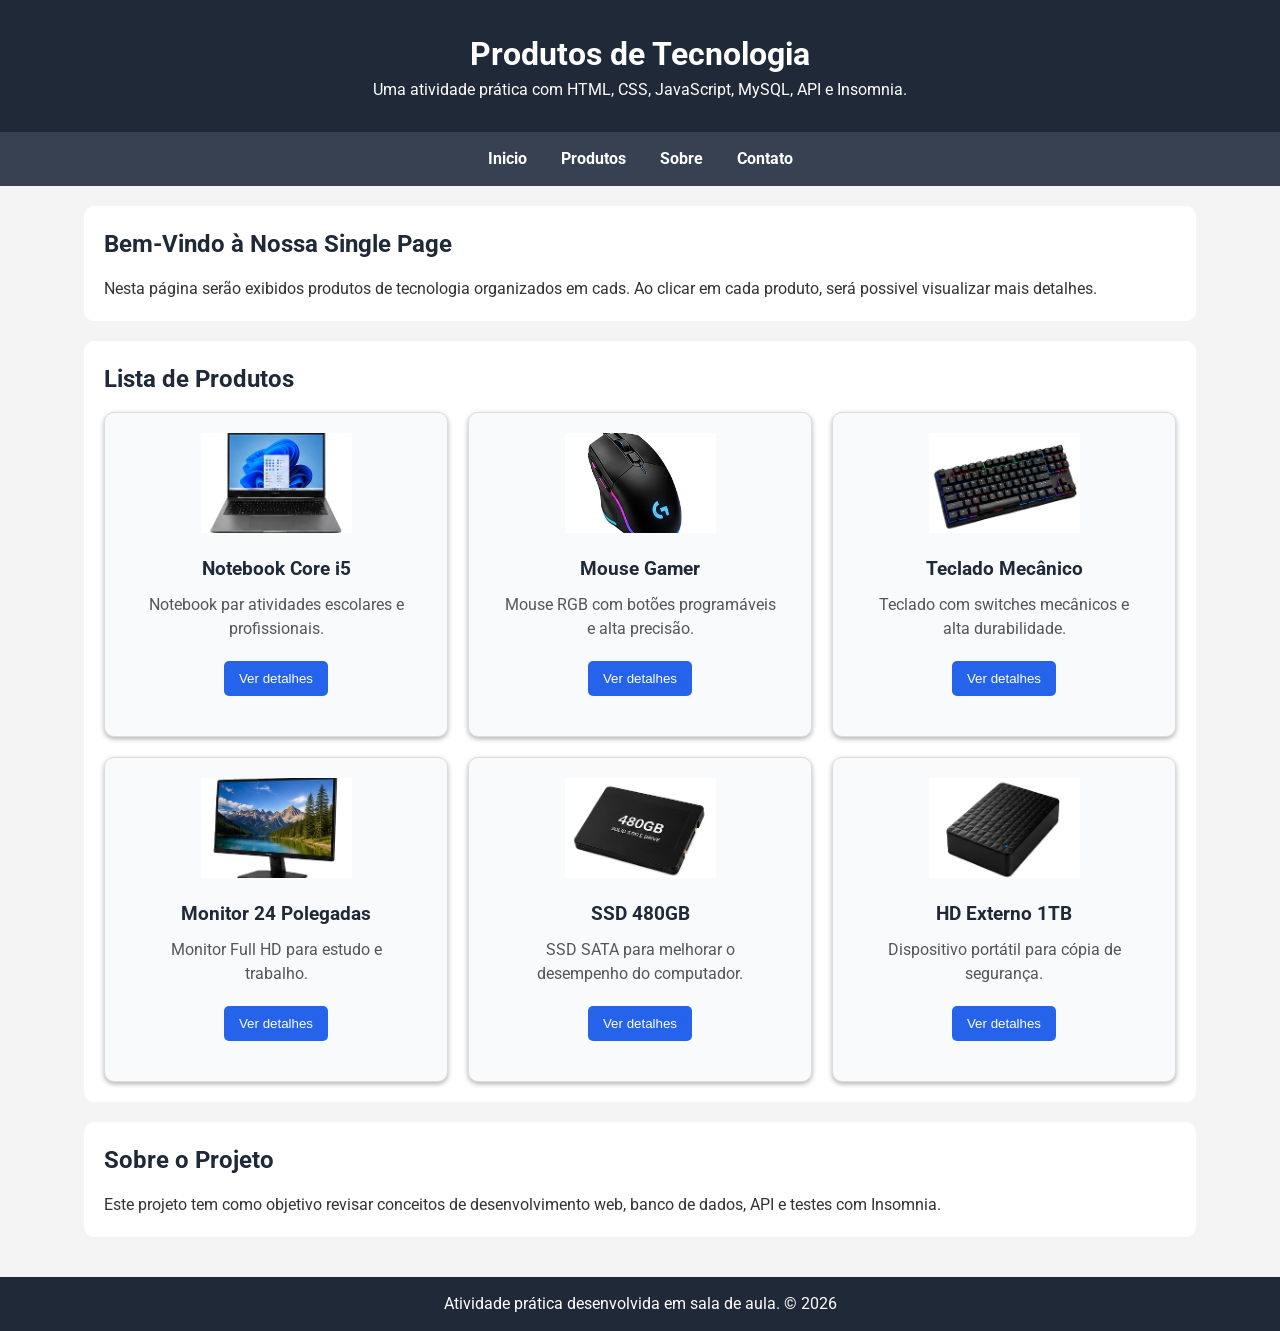
==== commit 7dce79f6: "Modificações no CSS, finalizado footer estilizado cards, navegação via teclado com focus e iniciado " ====
--- a/index.html
+++ b/index.html
@@ -64,6 +64,7 @@
             />
             <h3>Notebook Core i5</h3>
             <p>Notebook par atividades escolares e profissionais.</p>
+            <button type="button" class="btnDetalhes">Ver detalhes</button>
           </article>
 
           <article class="card">
@@ -76,6 +77,7 @@
             />
             <h3>Mouse Gamer</h3>
             <p>Mouse RGB com botões programáveis e alta precisão.</p>
+            <button type="button" class="btnDetalhes">Ver detalhes</button>
           </article>
 
           <article class="card">
@@ -89,6 +91,7 @@
             />
             <h3>Teclado Mecânico</h3>
             <p>Teclado com switches mecânicos e alta durabilidade.</p>
+            <button type="button" class="btnDetalhes">Ver detalhes</button>
           </article>
 
           <article class="card">
@@ -101,6 +104,7 @@
             />
             <h3>Monitor 24 Polegadas</h3>
             <p>Monitor Full HD para estudo e trabalho.</p>
+            <button type="button" class="btnDetalhes">Ver detalhes</button>
           </article>
 
           <article class="card">
@@ -113,6 +117,7 @@
             />
             <h3>SSD 480GB</h3>
             <p>SSD SATA para melhorar o desempenho do computador.</p>
+            <button type="button" class="btnDetalhes">Ver detalhes</button>
           </article>
 
           <article class="card">
@@ -125,6 +130,7 @@
             />
             <h3>HD Externo 1TB</h3>
             <p>Dispositivo portátil para cópia de segurança.</p>
+            <button type="button" class="btnDetalhes">Ver detalhes</button>
           </article>
         </div>
       </section>
--- a/style.css
+++ b/style.css
@@ -25,9 +25,6 @@
 /*Aparência incial do Catálogo*/
 
 body {
-  /*removido margin e padding*/
- /* margin: 0; /* Zera as margems apliando - superior, direito, inferior e esquerdo
-  padding: 24px; /*espaçamento interno - superior, direito, inferior e esquerdo*/
   font-family: "Roboto", sans-serif; /*Fonte importada e fonte alternativa*/
   font-size: 16px; /*Tamanho da Fonte*/
   line-height: 1.5; /*Espaçamento de Linhas*/
@@ -36,8 +33,9 @@
 }
 
 main {
-  max-width: 900px; /*Define o espaço maximo da largura */
-  margin: 0 auto; /*Zera a margem superior/inferior e deixa automatica a direita/esquerda */
+  width: 90%; /*Define o espaço maximo da largura em porcentagem*/
+  margin: auto; /*Deixa a margem automatica*/
+  padding: 20px;
 }
 
 header{
@@ -64,56 +62,86 @@
   color: #fbbf24;
 }
 
-/*
-h1 {
-  color: #1f2937; Cor da Fonte
+nav a:focus, .card button:focus{
+  outline: 3px solid #fbbf24;
+  outline-offset: 3px;
 }
 
-h2 {
-  color: #1f2937; Cor da Fonte
-}*/
+section{
+  background-color: #ffffff;
+  padding: 20px;
+  margin-bottom: 20px;
+  border-radius: 10px; /*arredonda as bordas*/
+}
 
-/*quado for chamar uma class 
-utilizamos o . e o nome criado para a class
-/*.destaque {
-  color: #1f2937; Cor da Fonte
-  font-weight: bold; Peso da Fonte
-  font-family:
-    "Dancing Script", cursive; Fonte importada e fonte alternativa
-  font-size: 24px; Tamanho da Fonte
-}*/
+section h2{
+  margin-bottom: 15px;
+  color: #1f2937;
+
+}
 
 .card {
-  border: 2px solid #1f2937; /*Adiciona borda*/
-  padding: 16px; /*espaçamento interno - superior, direito, inferior e esquerdo*/
-  margin-bottom: 0; /*Define margem*/
-  width: auto; /*Define a largura*/
-  max-width: 100%; /*Ocupa o espaço disponivel*/
-  box-sizing: border-box; /*Garante que o tamanho fique dentro do tamanho definido*/
-  background-color: #ffffff; /*Cor do Fundo*/
+  border: 1px solid #dddddd; /*Adiciona borda*/
+  padding: 20px; /*espaçamento interno - superior, direito, inferior e esquerdo*/
+  border-radius: 10px;
+  min-width: 0; /*Define a largura minima*/
+  text-align: center; /*alinha o texto ao centro*/
+  box-shadow:0 2px 5px rgba(0, 0, 0, 0.3); /*cria uma sombra valores em deslocamento
+  horizontal 0, vertical 2px suavizção 5px a cor em rgb com o alfa 0.1"porcentagem"*/
+  background-color: #f9fafb; /*Cor do Fundo*/
 }
 
-img {
-  max-width: 100%; /*Ocupa largura maxima disponivel no elemento*/
-  height: auto; /*Define automatico de acodo com a largura*/
+.card:hover{
+  transform: translateY(-5px);
+  box-shadow: 0 8px 16px rgba(0, 0, 0, 0.5);
 }
 
-/*modificado depois para class grid*/
-/*.lista-produtos {
-  display: flex; Muda o Display para Flexivel, colocando os elementos lado a lado
-  flex-wrap: wrap; controla a quebra de linha
-  display: grid;
-  grid-template-columns: 1fr 1fr 1fr; cria as colunas cada uma representada pela mesma fração
-  grid-template-columns: repeat(3, 1fr);
-  gap: 16px; Cria espaçamento entre os elementos
-  align-items: flex-start;
-  min-width: 0;
-}*/
+.card img {
+  width: 50%; /*Ocupa 50% largura disponivel no elemento*/
+  height: 100px; /*Define tamanho da largura*/
+  object-fit: cover; /*contralo como a imagem se acomda em sua caixa e 
+  cover preenche na proporção da caixa*/
+}
+
+.card h3 {
+
+  margin-top: 15px;
+  margin-bottom: 10px;
+  color: #1f2937;
+}
+
+.card p {
+  padding: 0 15px;
+  margin-bottom: 20px;
+  color: #555555;
+}
+
+.card button{
+  background-color: #2563eb;
+  color: #ffffff;
+  border: none;
+  padding: 10px 15px;
+  border-radius: 5px;
+  margin-bottom: 20px;
+  cursor: pointer;
+}
+
+.card button:hover {
+  background-color: #1d4ed8;
+}
+
 
 .grid{
   display: grid;
   grid-template-columns: repeat(3, 1fr);
   gap: 20px;
+}
+
+footer{
+  background-color: #1f2937;
+  color: #ffffff;
+  text-align: center;
+  padding: 15px;
 }
 
 
